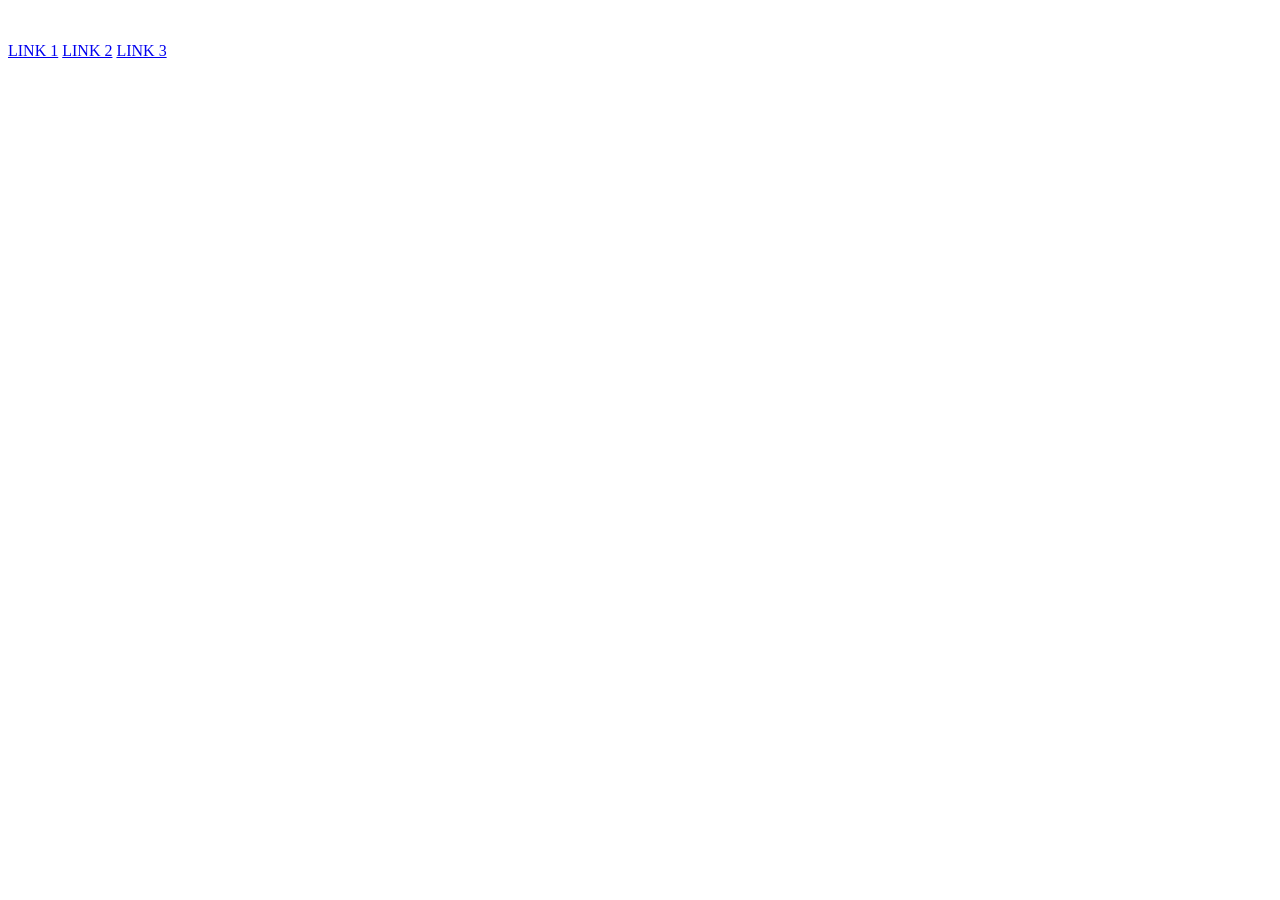
==== html_advanced/index.html @ 9348ef6a "Add header to index.html" ====
<!DOCTYPE html>
<html lang="en">
  <head>
    <meta charset="UTF-8">
    <title>SmileSchool</title>
  </head>
  <body>
    <header>
      <div>
        <a href="#"><img src="images/logo.png" alt="SmileSchool logo"></a>
      </div>
      <div>
        <a href="#">LINK 1</a>
        <a href="#">LINK 2</a>
        <a href="#">LINK 3</a>
      </div>
    </header>
  </body>
</html>
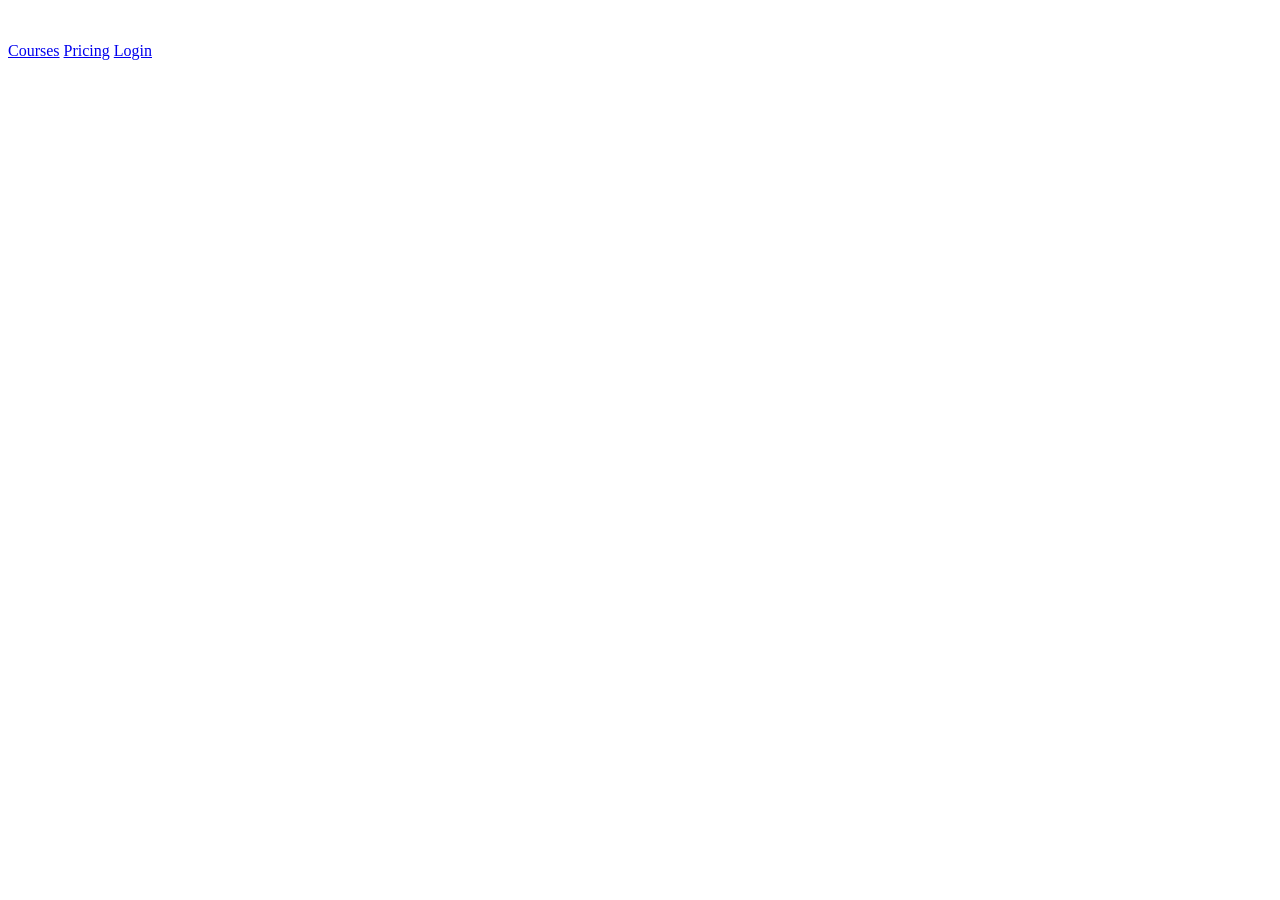
==== commit e56a22ae: "Add header link names" ====
--- a/html_advanced/index.html
+++ b/html_advanced/index.html
@@ -10,9 +10,9 @@
         <a href="#"><img src="images/logo.png" alt="SmileSchool logo"></a>
       </div>
       <div>
-        <a href="#">LINK 1</a>
-        <a href="#">LINK 2</a>
-        <a href="#">LINK 3</a>
+       <a href="#">Courses</a>
+       <a href="#">Pricing</a>
+       <a href="#">Login</a>
       </div>
     </header>
   </body>
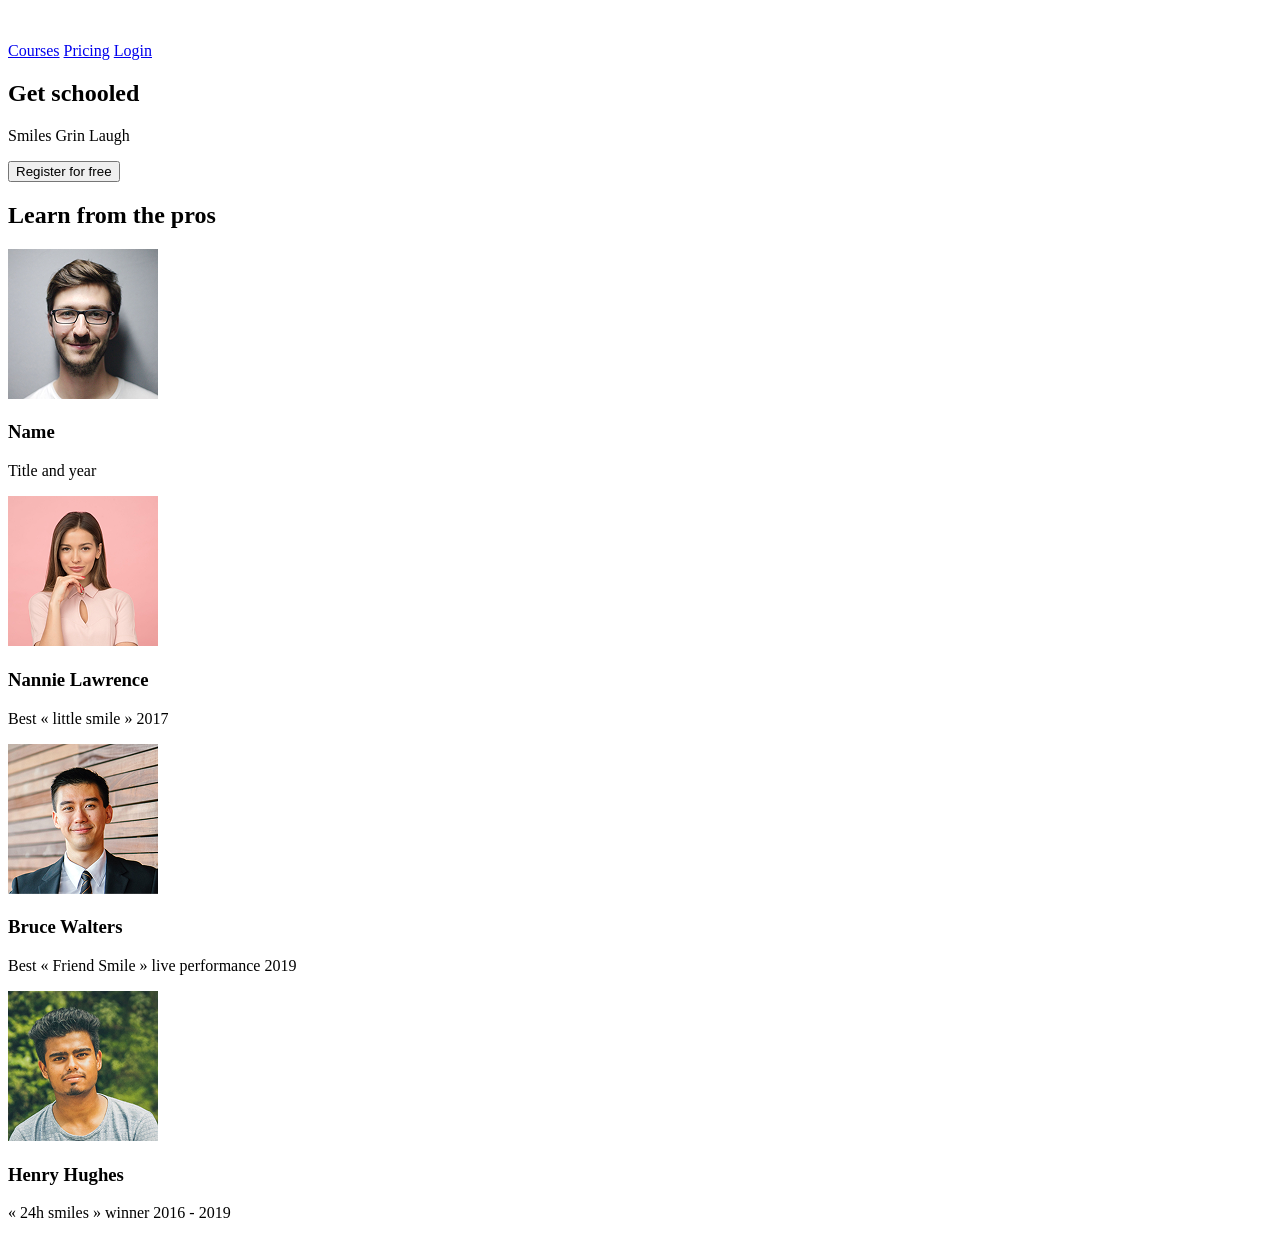
==== commit 1781acf6: "Fix people order in banner section" ====
--- a/html_advanced/index.html
+++ b/html_advanced/index.html
@@ -10,10 +10,44 @@
         <a href="#"><img src="images/logo.png" alt="SmileSchool logo"></a>
       </div>
       <div>
-       <a href="#">Courses</a>
-       <a href="#">Pricing</a>
-       <a href="#">Login</a>
+        <a href="#">Courses</a>
+        <a href="#">Pricing</a>
+        <a href="#">Login</a>
       </div>
     </header>
+    <main>
+      <section>
+        <div>
+          <h1>Get schooled</h1>
+          <p>Smiles Grin Laugh</p>
+          <button>Register for free</button>
+        </div>
+        <div>
+          <h2>Learn from the pros</h2>
+          <div>
+            <div>
+              <img src="images/person1.png" alt="Name">
+              <h3>Name</h3>
+              <p>Title and year</p>
+            </div>
+            <div>
+              <img src="images/person2.png" alt="Nannie Lawrence">
+              <h3>Nannie Lawrence</h3>
+              <p>Best « little smile » 2017</p>
+            </div>
+            <div>
+              <img src="images/person3.png" alt="Bruce Walters">
+              <h3>Bruce Walters</h3>
+              <p>Best « Friend Smile » live performance 2019</p>
+            </div>
+            <div>
+              <img src="images/person4.png" alt="Henry Hughes">
+              <h3>Henry Hughes</h3>
+              <p>« 24h smiles » winner 2016 - 2019</p>
+            </div>
+          </div>
+        </div>
+      </section>
+    </main>
   </body>
 </html>
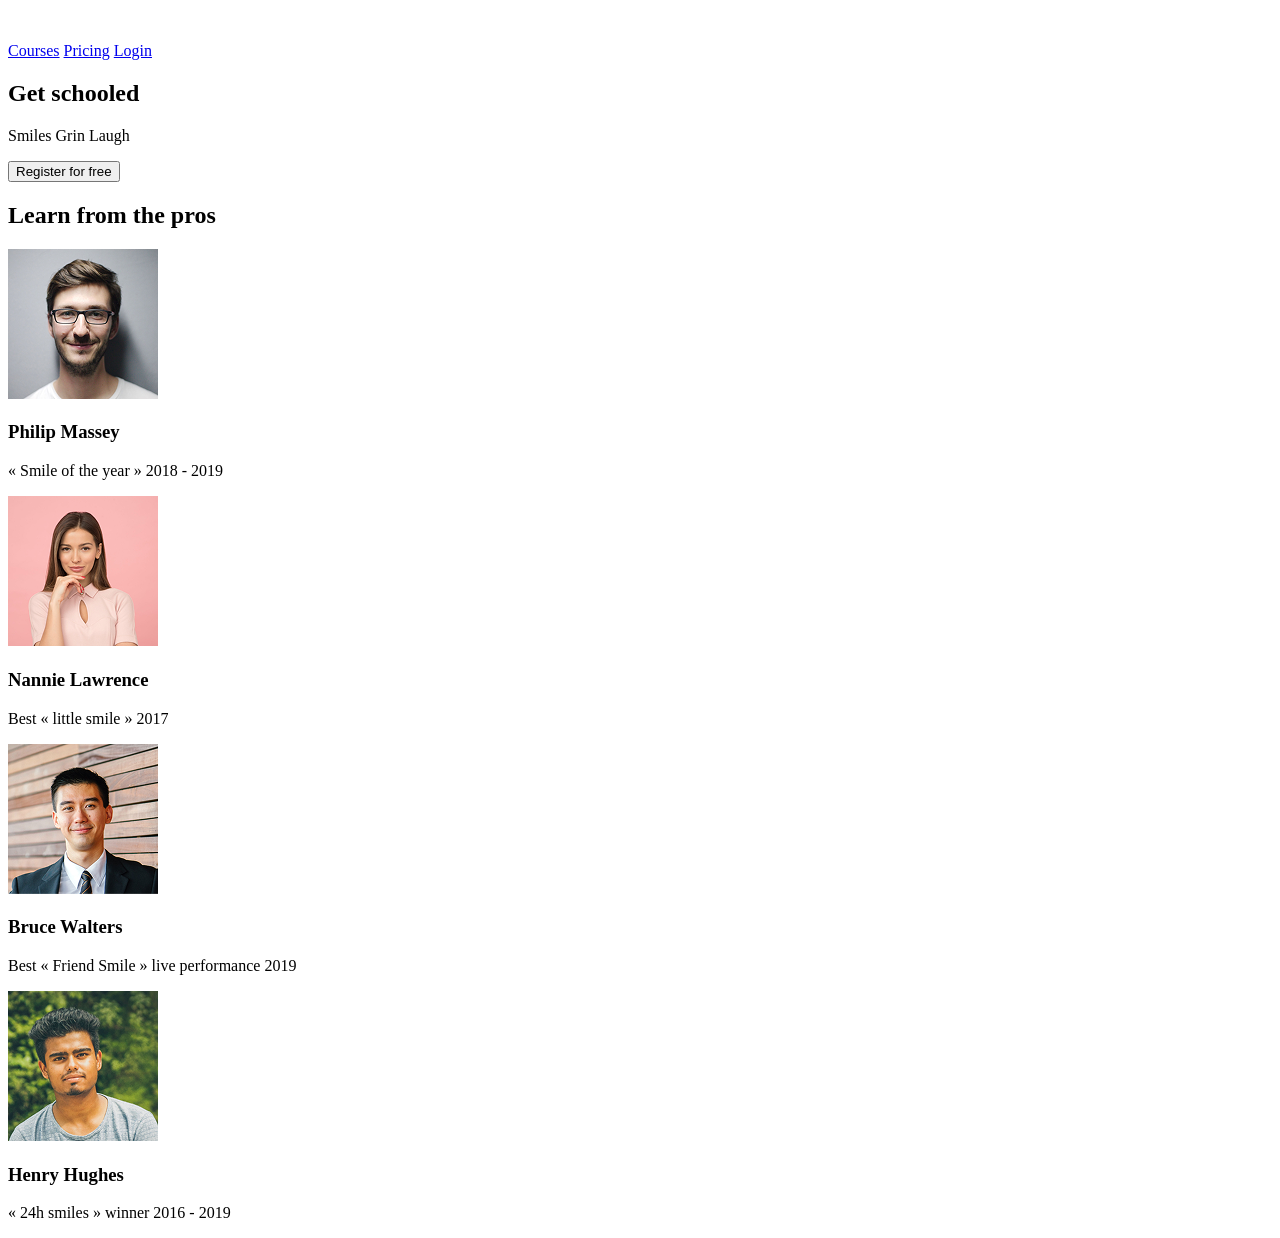
==== commit 4186482c: "Add first person details" ====
--- a/html_advanced/index.html
+++ b/html_advanced/index.html
@@ -26,9 +26,9 @@
           <h2>Learn from the pros</h2>
           <div>
             <div>
-              <img src="images/person1.png" alt="Name">
-              <h3>Name</h3>
-              <p>Title and year</p>
+              <img src="images/person1.png" alt="Philip Massey">
+              <h3>Philip Massey</h3>
+              <p>« Smile of the year » 2018 - 2019</p>
             </div>
             <div>
               <img src="images/person2.png" alt="Nannie Lawrence">
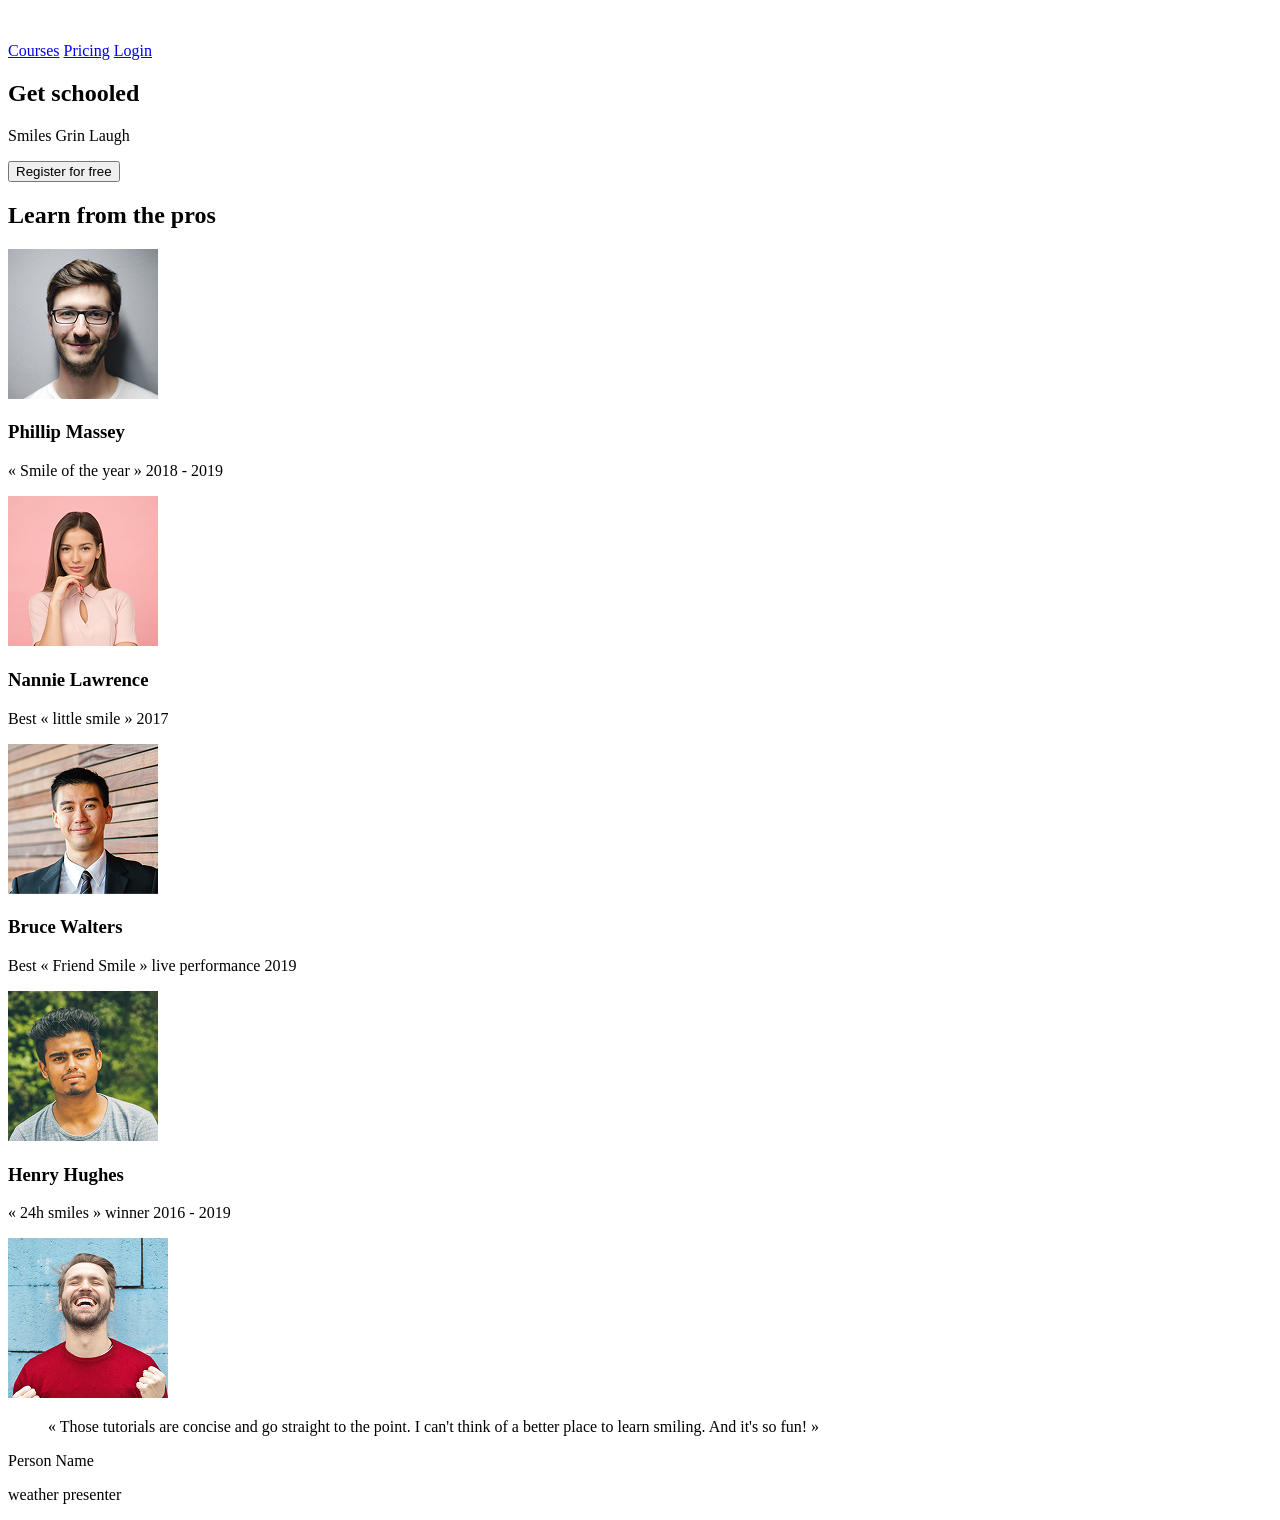
==== commit 9a98dd1a: "Add quote section" ====
--- a/html_advanced/index.html
+++ b/html_advanced/index.html
@@ -26,8 +26,8 @@
           <h2>Learn from the pros</h2>
           <div>
             <div>
-              <img src="images/person1.png" alt="Philip Massey">
-              <h3>Philip Massey</h3>
+              <img src="images/person1.png" alt="Phillip Massey">
+              <h3>Phillip Massey</h3>
               <p>« Smile of the year » 2018 - 2019</p>
             </div>
             <div>
@@ -48,6 +48,16 @@
           </div>
         </div>
       </section>
+      <section>
+        <div>
+          <img src="images/quote.png" alt="Person Name">
+          <div>
+            <blockquote>« Those tutorials are concise and go straight to the point. I can't think of a better place to learn smiling. And it's so fun! »</blockquote>
+            <p>Person Name</p>
+            <p>weather presenter</p>
+          </div>
+        </div>
+      </section>
     </main>
   </body>
 </html>
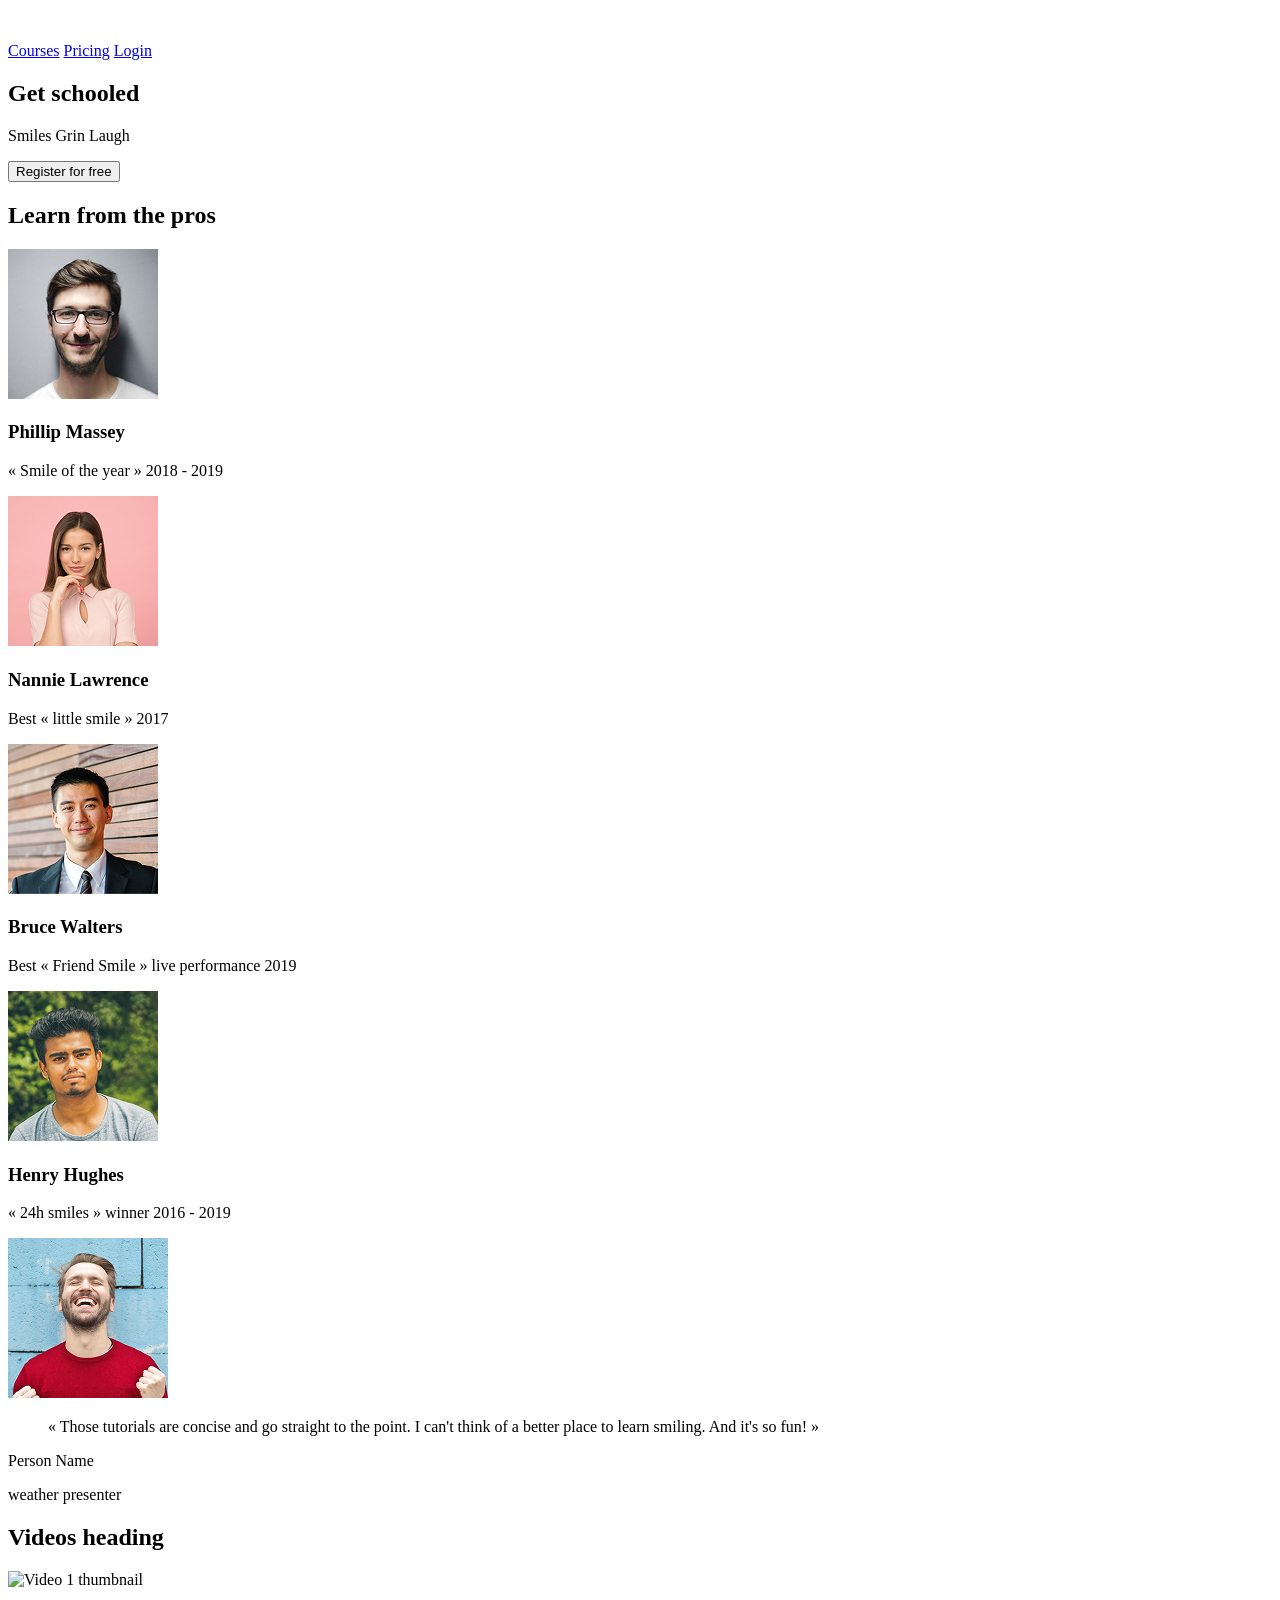
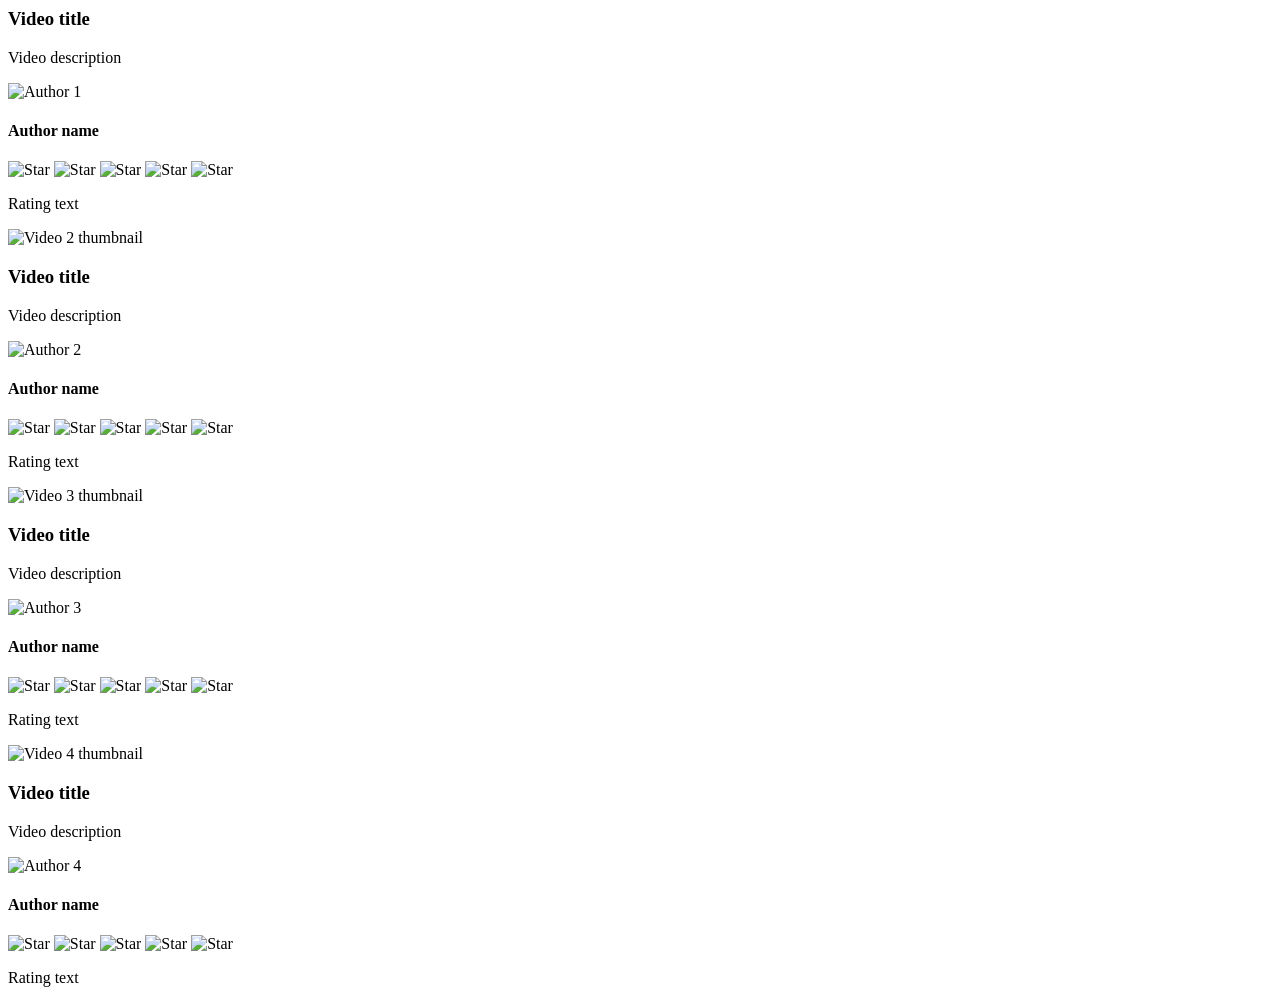
==== commit 3e384d6e: "Add videos section" ====
--- a/html_advanced/index.html
+++ b/html_advanced/index.html
@@ -58,6 +58,87 @@
           </div>
         </div>
       </section>
+      <section>
+        <h2>Videos heading</h2>
+        <div>
+          <div>
+            <img src="images/video1.png" alt="Video 1 thumbnail">
+            <h3>Video title</h3>
+            <p>Video description</p>
+            <div>
+              <img src="images/author1.png" alt="Author 1">
+              <h4>Author name</h4>
+            </div>
+            <div>
+              <div>
+                <img src="images/star.png" alt="Star">
+                <img src="images/star.png" alt="Star">
+                <img src="images/star.png" alt="Star">
+                <img src="images/star.png" alt="Star">
+                <img src="images/star.png" alt="Star">
+              </div>
+              <p>Rating text</p>
+            </div>
+          </div>
+          <div>
+            <img src="images/video2.png" alt="Video 2 thumbnail">
+            <h3>Video title</h3>
+            <p>Video description</p>
+            <div>
+              <img src="images/author2.png" alt="Author 2">
+              <h4>Author name</h4>
+            </div>
+            <div>
+              <div>
+                <img src="images/star.png" alt="Star">
+                <img src="images/star.png" alt="Star">
+                <img src="images/star.png" alt="Star">
+                <img src="images/star.png" alt="Star">
+                <img src="images/star.png" alt="Star">
+              </div>
+              <p>Rating text</p>
+            </div>
+          </div>
+          <div>
+            <img src="images/video3.png" alt="Video 3 thumbnail">
+            <h3>Video title</h3>
+            <p>Video description</p>
+            <div>
+              <img src="images/author3.png" alt="Author 3">
+              <h4>Author name</h4>
+            </div>
+            <div>
+              <div>
+                <img src="images/star.png" alt="Star">
+                <img src="images/star.png" alt="Star">
+                <img src="images/star.png" alt="Star">
+                <img src="images/star.png" alt="Star">
+                <img src="images/star.png" alt="Star">
+              </div>
+              <p>Rating text</p>
+            </div>
+          </div>
+          <div>
+            <img src="images/video4.png" alt="Video 4 thumbnail">
+            <h3>Video title</h3>
+            <p>Video description</p>
+            <div>
+              <img src="images/author4.png" alt="Author 4">
+              <h4>Author name</h4>
+            </div>
+            <div>
+              <div>
+                <img src="images/star.png" alt="Star">
+                <img src="images/star.png" alt="Star">
+                <img src="images/star.png" alt="Star">
+                <img src="images/star.png" alt="Star">
+                <img src="images/star.png" alt="Star">
+              </div>
+              <p>Rating text</p>
+            </div>
+          </div>
+        </div>
+      </section>
     </main>
   </body>
 </html>
